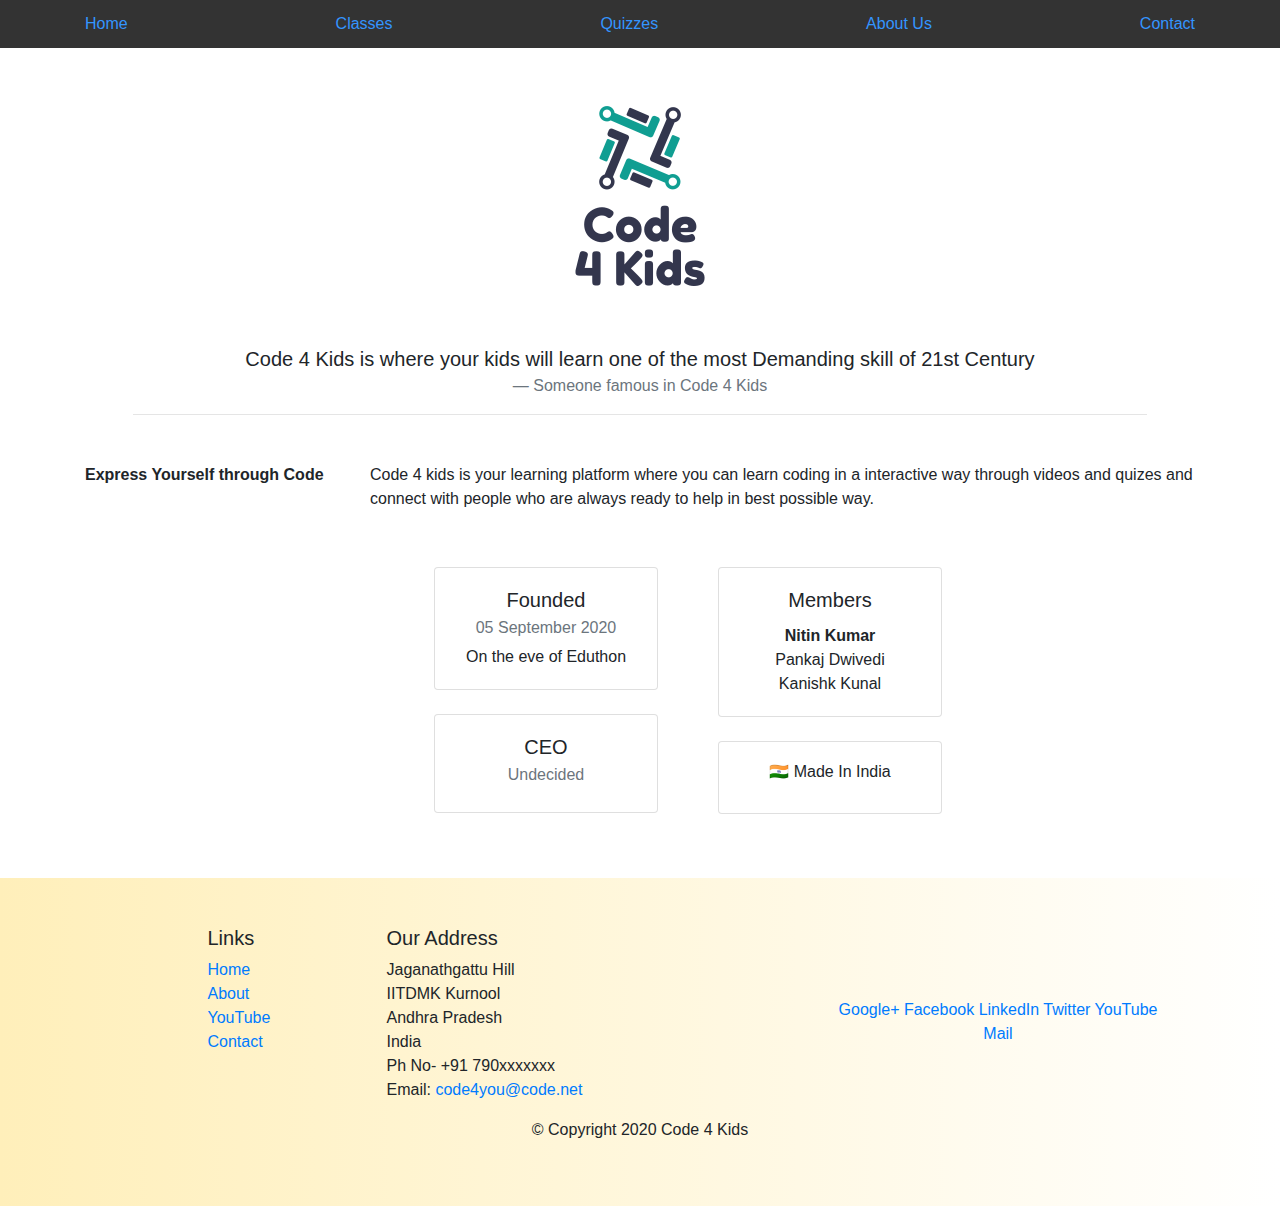
==== About_Us.html @ 358451b8 "Added links" ====
<!DOCTYPE html>
<html lang="en">
  <head>
    <meta charset="UTF-8" />
    <meta name="viewport" content="width=device-width, initial-scale=1.0" />
    <title>About Us</title>
    <!-- CSS only -->
    <link
      rel="stylesheet"
      href="https://stackpath.bootstrapcdn.com/bootstrap/4.5.2/css/bootstrap.min.css"
      integrity="sha384-JcKb8q3iqJ61gNV9KGb8thSsNjpSL0n8PARn9HuZOnIxN0hoP+VmmDGMN5t9UJ0Z"
      crossorigin="anonymous"
    />
        
    <link rel="stylesheet" href="./styles_about.css" />
  </head>

  <body>
    <nav class="navbar navbar-dark site-header sticky-top py-1" id="nav1">
  <div class="container d-flex flex-column flex-md-row justify-content-between">
    
    <a class="py-2 d-none d-md-inline-block" href="./index.html">Home</a>
    <a class="py-2 d-none d-md-inline-block" href="#">Classes</a>
    <a class="py-2 d-none d-md-inline-block" href="#">Quizzes</a>
    <a class="py-2 d-none d-md-inline-block" href="#">About Us</a>
    <a class="py-2 d-none d-md-inline-block" href="#">Contact</a>
  </div>
</nav>
    <div class="container">
      <div class="m-5">
      <img
        src="./images/e568f4d7-7fbb-427a-9de6-5531b4d5027e_200x200.png"
        class="rounded mx-auto d-block"
        alt="Code 4 Kids"
      />
      </div>

      <blockquote class="blockquote text-center m-5">
        <p class="mb-0">
          Code 4 Kids is where your kids will learn one of the most Demanding
          skill of 21st Century
        </p>
        <footer class="blockquote-footer">Someone famous in Code 4 Kids</footer>
        <hr>
      </blockquote>
      <dl class="row">
        <dt class="col-sm-3">Express Yourself through Code</dt>
        <dd class="col-sm-9">
          Code 4 kids is your learning platform where you can learn coding in a
          interactive way through videos and quizes and connect with people who
          are always ready to help in best possible way.
        </dd>
      </dl>
      <div class="d-flex col-md-12 justify-content-center m-5">
      <div class="row card-deck mb-3 text-center ">
        <div class="column col-md-6">
          <div class="card mb-4" style="width: 14rem">
            <div class="card-body">
              <h5 class="card-title">Founded</h5>
              <h6 class="card-subtitle mb-2 text-muted">05 September 2020</h6>
              <p class="card-text">On the eve of Eduthon</p>
            </div>
          </div>
          <div class="card" style="width: 14rem">
            <div class="card-body">
              <h5 class="card-title">CEO</h5>
              <h6 class="card-subtitle mb-2 text-muted">Undecided</h6>
            </div>
          </div>
        </div>
        <div class="column col-md-6">
           <div class="card mb-4" style="width: 14rem">
            <div class="card-body">
              <h5 class="card-title">Members</h5>
              <p class="card-text"><strong>Nitin Kumar</strong></br>
                Pankaj Dwivedi</br>
                Kanishk Kunal
              </p>
            </div>
        </div>
        <div class="card" style="width: 14rem">
            <div class="card-body">
              <h6 class="card-title">  &#127470;&#127475; Made In India</h5>
            </div>
        </div>
      </div>
      </div>
      </div>
    </div>
      <footer class="footer">
        <div class="grad">
      <div class="p-5 container">
        <div class="row">
          <div class="col-4 offset-1 col-sm-2">
            <h5>Links</h5>
            <ul class="list-unstyled">
              <li><a href="./index.html">Home</a></li>
              <li><a href="#">About</a></li>
              <li><a href="https://www.youtube.com/channel/UCbVvJueGHrTg1PT2TWb9-EQ/featured?view_as=subscriber">YouTube</a></li>
              <li><a href="#">Contact</a></li>
            </ul>
          </div>
          <div class="col-7 col-sm-5">
            <h5 id="contact">Our Address</h5>
            <address>
              Jaganathgattu Hill<br />
              IITDMK Kurnool<br />
              Andhra Pradesh<br />
              India<br />
              Ph No- +91 790xxxxxxx<br />
              Email: <a href="code4you@code.net">code4you@code.net</a>
            </address>
          </div>
          <div class="col-12 col-sm-4 align-self-center">
            <div class="text-center">
              <a href="http://google.com/+Pix">Google+</a>
              <a href="http://www.facebook.com/impracticalio">Facebook</a>
              <a href="http://www.linkedin.com/in/nitinkumar2023">LinkedIn</a>
              <a href="http://twitter.com/cod_pix">Twitter</a>
              <a href="https://www.youtube.com/channel/UCbVvJueGHrTg1PT2TWb9-EQ/featured?view_as=subscriber">YouTube</a>
              <a href="mailto:winterpulp@gmail.com">Mail</a>
            </div>
          </div>
        </div>
        <div class="row justify-content-center">
          <div class="col-auto">
            <p>© Copyright 2020 Code 4 Kids</p>
          </div>
        </div>
      </div>
      </div>
    </footer>
    

    <!-- JS, Popper.js, and jQuery -->
    <script
      src="https://code.jquery.com/jquery-3.5.1.slim.min.js"
      integrity="sha384-DfXdz2htPH0lsSSs5nCTpuj/zy4C+OGpamoFVy38MVBnE+IbbVYUew+OrCXaRkfj"
      crossorigin="anonymous"
    ></script>
    <script
      src="https://cdn.jsdelivr.net/npm/popper.js@1.16.1/dist/umd/popper.min.js"
      integrity="sha384-9/reFTGAW83EW2RDu2S0VKaIzap3H66lZH81PoYlFhbGU+6BZp6G7niu735Sk7lN"
      crossorigin="anonymous"
    ></script>
    <script
      src="https://stackpath.bootstrapcdn.com/bootstrap/4.5.2/js/bootstrap.min.js"
      integrity="sha384-B4gt1jrGC7Jh4AgTPSdUtOBvfO8shuf57BaghqFfPlYxofvL8/KUEfYiJOMMV+rV"
      crossorigin="anonymous"
    ></script>
  </body>
</html>
---- styles_about.css ----
.grad {
    background-image: linear-gradient(to right, #ffefba, #ffffff);
  }
#nav1 {
    background-color: black; 
    opacity: 0.8; 
    filter: (opacity=50);
  }
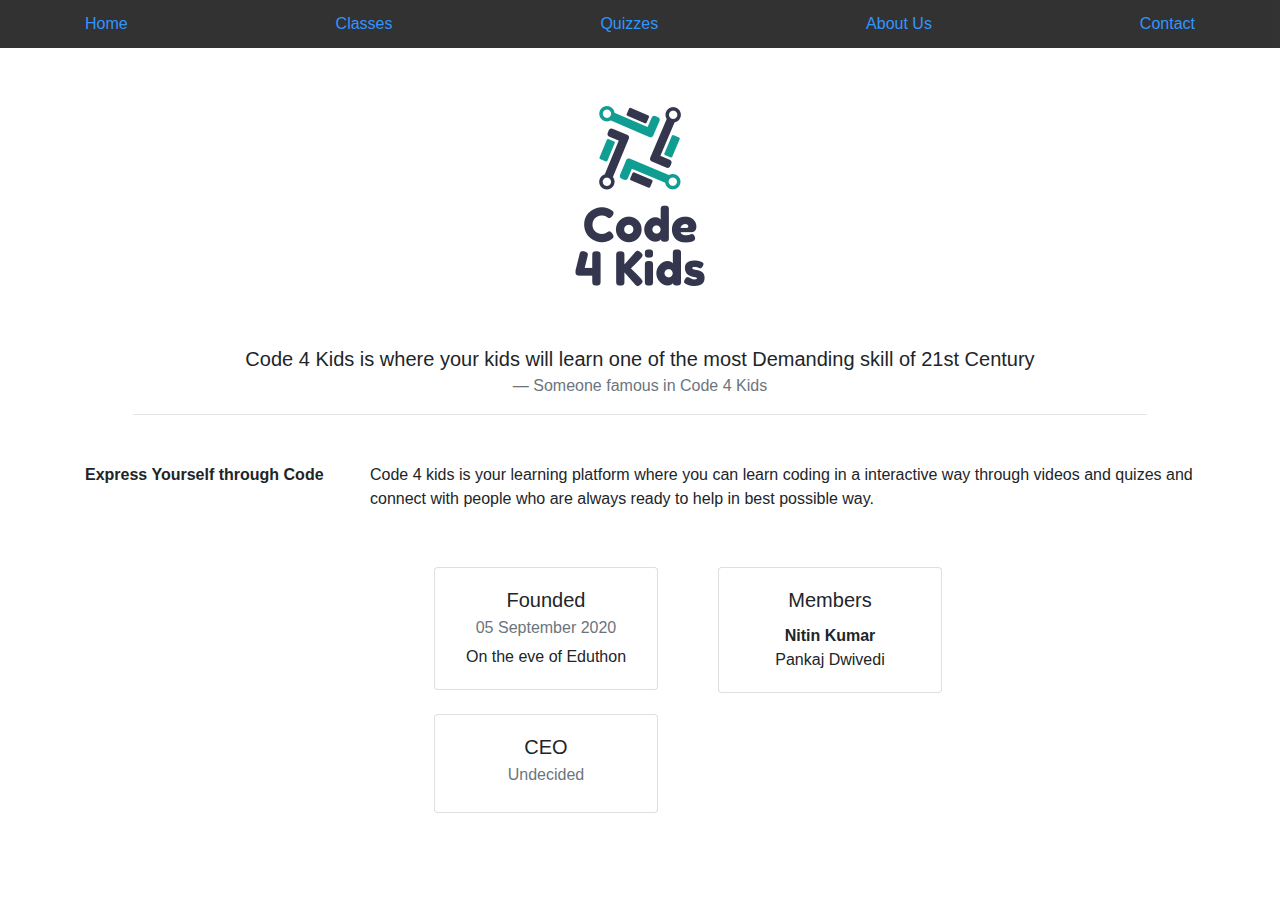
==== commit 12b02b0f: "Update About_Us.html" ====
--- a/About_Us.html
+++ b/About_Us.html
@@ -20,10 +20,10 @@
   <div class="container d-flex flex-column flex-md-row justify-content-between">
     
     <a class="py-2 d-none d-md-inline-block" href="./index.html">Home</a>
-    <a class="py-2 d-none d-md-inline-block" href="#">Classes</a>
-    <a class="py-2 d-none d-md-inline-block" href="#">Quizzes</a>
-    <a class="py-2 d-none d-md-inline-block" href="#">About Us</a>
-    <a class="py-2 d-none d-md-inline-block" href="#">Contact</a>
+    <a class="py-2 d-none d-md-inline-block" href="./main.html">Classes</a>
+    <a class="py-2 d-none d-md-inline-block" href="https://quizizz.com/admin/quiz/580fc6f37a3457c969c1edf1/coding-for-kids">Quizzes</a>
+    <a class="py-2 d-none d-md-inline-block" href="https://about.me/code4kids">About Us</a>
+    <a class="py-2 d-none d-md-inline-block" href="https://about.me/code4kids">Contact</a>
   </div>
 </nav>
     <div class="container">
@@ -74,65 +74,8 @@
               <h5 class="card-title">Members</h5>
               <p class="card-text"><strong>Nitin Kumar</strong></br>
                 Pankaj Dwivedi</br>
-                Kanishk Kunal
-              </p>
-            </div>
-        </div>
-        <div class="card" style="width: 14rem">
-            <div class="card-body">
-              <h6 class="card-title">  &#127470;&#127475; Made In India</h5>
-            </div>
-        </div>
-      </div>
-      </div>
-      </div>
-    </div>
-      <footer class="footer">
-        <div class="grad">
-      <div class="p-5 container">
-        <div class="row">
-          <div class="col-4 offset-1 col-sm-2">
-            <h5>Links</h5>
-            <ul class="list-unstyled">
-              <li><a href="./index.html">Home</a></li>
-              <li><a href="#">About</a></li>
-              <li><a href="https://www.youtube.com/channel/UCbVvJueGHrTg1PT2TWb9-EQ/featured?view_as=subscriber">YouTube</a></li>
-              <li><a href="#">Contact</a></li>
-            </ul>
-          </div>
-          <div class="col-7 col-sm-5">
-            <h5 id="contact">Our Address</h5>
-            <address>
-              Jaganathgattu Hill<br />
-              IITDMK Kurnool<br />
-              Andhra Pradesh<br />
-              India<br />
-              Ph No- +91 790xxxxxxx<br />
-              Email: <a href="code4you@code.net">code4you@code.net</a>
-            </address>
-          </div>
-          <div class="col-12 col-sm-4 align-self-center">
-            <div class="text-center">
-              <a href="http://google.com/+Pix">Google+</a>
-              <a href="http://www.facebook.com/impracticalio">Facebook</a>
-              <a href="http://www.linkedin.com/in/nitinkumar2023">LinkedIn</a>
-              <a href="http://twitter.com/cod_pix">Twitter</a>
-              <a href="https://www.youtube.com/channel/UCbVvJueGHrTg1PT2TWb9-EQ/featured?view_as=subscriber">YouTube</a>
-              <a href="mailto:winterpulp@gmail.com">Mail</a>
-            </div>
-          </div>
-        </div>
-        <div class="row justify-content-center">
-          <div class="col-auto">
-            <p>© Copyright 2020 Code 4 Kids</p>
-          </div>
-        </div>
-      </div>
-      </div>
-    </footer>
-    
-
-    <!-- JS, Popper.js, and jQuery -->
+                
+            
     <script
       src="https://code.jquery.com/jquery-3.5.1.slim.min.js"
       integrity="sha384-DfXdz2htPH0lsSSs5nCTpuj/zy4C+OGpamoFVy38MVBnE+IbbVYUew+OrCXaRkfj"
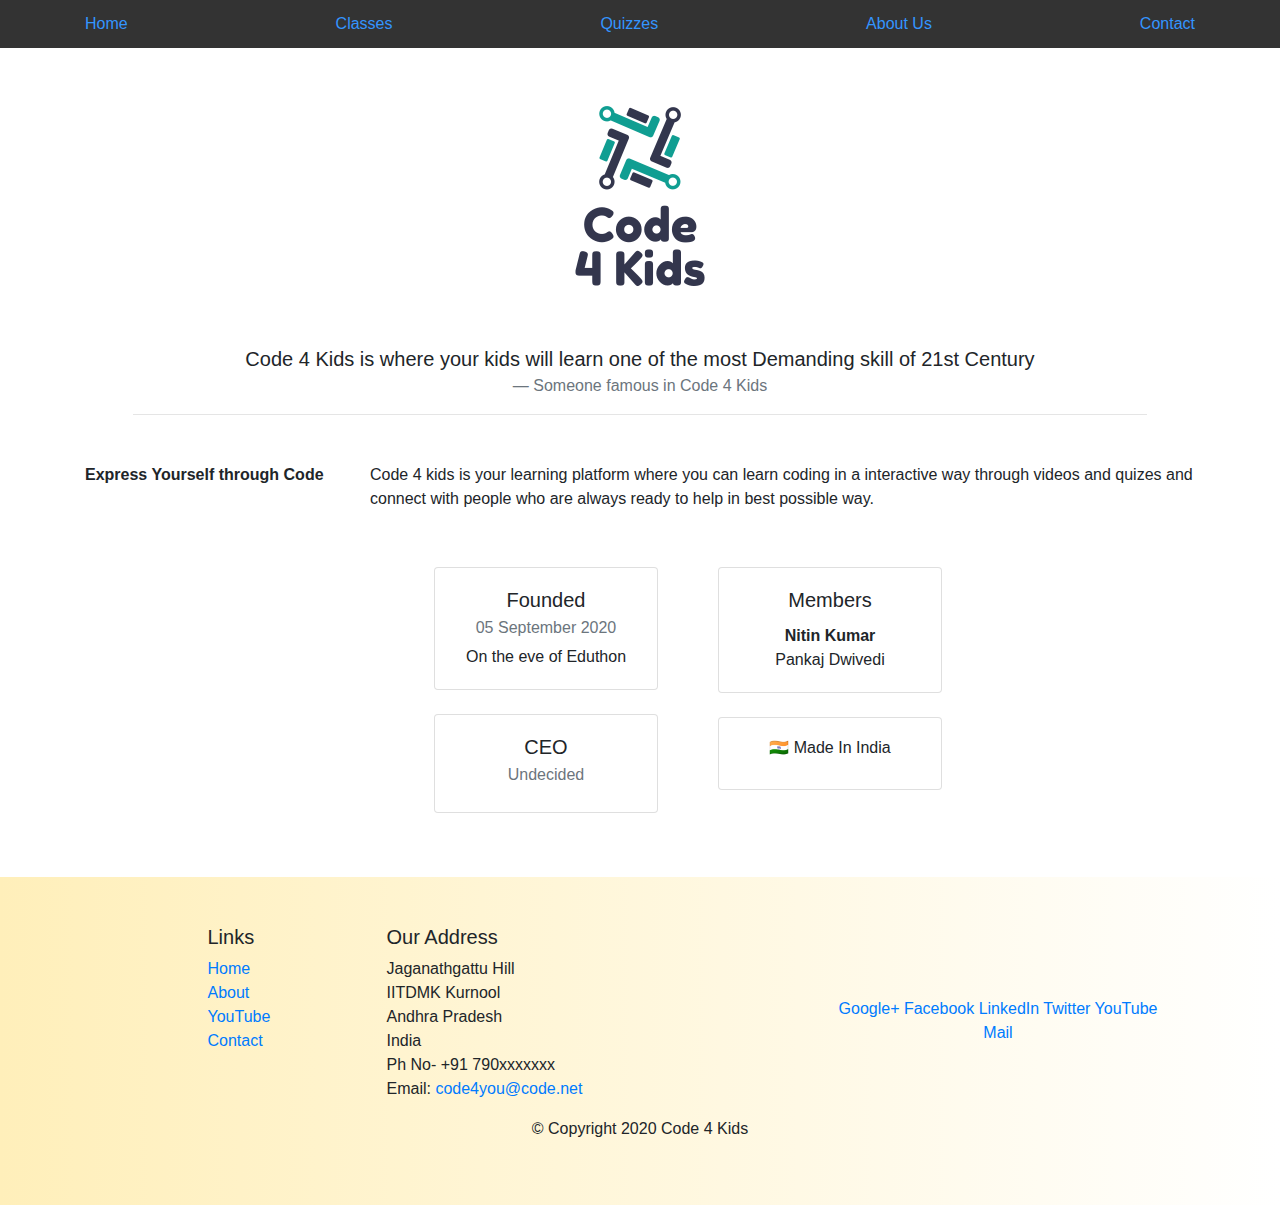
==== commit b6239b8d: "Update About_Us.html" ====
--- a/About_Us.html
+++ b/About_Us.html
@@ -74,7 +74,63 @@
               <h5 class="card-title">Members</h5>
               <p class="card-text"><strong>Nitin Kumar</strong></br>
                 Pankaj Dwivedi</br>
-                
+                </p>
+            </div>
+        </div>
+        <div class="card" style="width: 14rem">
+            <div class="card-body">
+              <h6 class="card-title">  &#127470;&#127475; Made In India</h5>
+            </div>
+        </div>
+      </div>
+      </div>
+      </div>
+    </div>
+      <footer class="footer">
+        <div class="grad">
+      <div class="p-5 container">
+        <div class="row">
+          <div class="col-4 offset-1 col-sm-2">
+            <h5>Links</h5>
+            <ul class="list-unstyled">
+              <li><a href="./index.html">Home</a></li>
+              <li><a href="https://www.about.me/code4kids">About</a></li>
+              <li><a href="https://www.youtube.com/channel/UCbVvJueGHrTg1PT2TWb9-EQ/featured?view_as=subscriber">YouTube</a></li>
+              <li><a href="https://www.about.me/code4kids">Contact</a></li>
+            </ul>
+          </div>
+          <div class="col-7 col-sm-5">
+            <h5 id="contact">Our Address</h5>
+            <address>
+              Jaganathgattu Hill<br />
+              IITDMK Kurnool<br />
+              Andhra Pradesh<br />
+              India<br />
+              Ph No- +91 790xxxxxxx<br />
+              Email: <a href="code4you@code.net">code4you@code.net</a>
+            </address>
+          </div>
+          <div class="col-12 col-sm-4 align-self-center">
+            <div class="text-center">
+              <a href="http://google.com/+Pix">Google+</a>
+              <a href="http://www.facebook.com/impracticalio">Facebook</a>
+              <a href="http://www.linkedin.com/in/nitinkumar2023">LinkedIn</a>
+              <a href="http://twitter.com/cod_pix">Twitter</a>
+              <a href="https://www.youtube.com/channel/UCbVvJueGHrTg1PT2TWb9-EQ/featured?view_as=subscriber">YouTube</a>
+              <a href="mailto:winterpulp@gmail.com">Mail</a>
+            </div>
+          </div>
+        </div>
+        <div class="row justify-content-center">
+          <div class="col-auto">
+            <p>© Copyright 2020 Code 4 Kids</p>
+          </div>
+        </div>
+      </div>
+      </div>
+    </footer>
+    
+  
             
     <script
       src="https://code.jquery.com/jquery-3.5.1.slim.min.js"
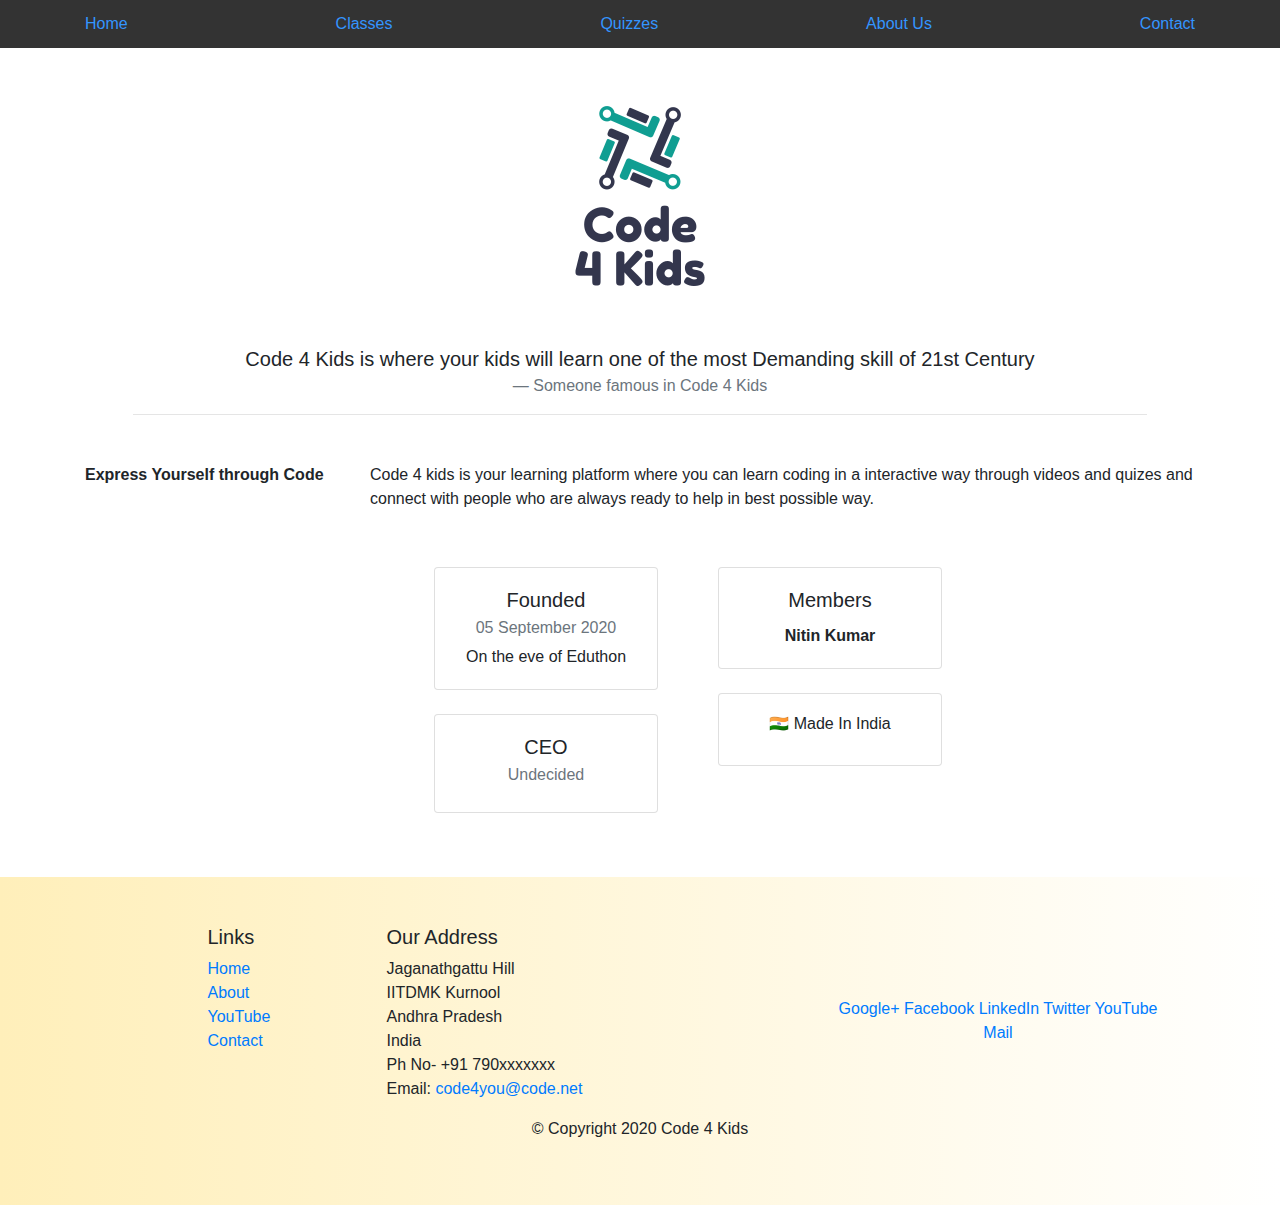
==== commit 3937e08a: "updating about.us" ====
--- a/About_Us.html
+++ b/About_Us.html
@@ -1,3 +1,5 @@
+
+
 <!DOCTYPE html>
 <html lang="en">
   <head>
@@ -73,7 +75,7 @@
             <div class="card-body">
               <h5 class="card-title">Members</h5>
               <p class="card-text"><strong>Nitin Kumar</strong></br>
-                Pankaj Dwivedi</br>
+               
                 </p>
             </div>
         </div>
@@ -129,9 +131,6 @@
       </div>
       </div>
     </footer>
-    
-  
-            
     <script
       src="https://code.jquery.com/jquery-3.5.1.slim.min.js"
       integrity="sha384-DfXdz2htPH0lsSSs5nCTpuj/zy4C+OGpamoFVy38MVBnE+IbbVYUew+OrCXaRkfj"
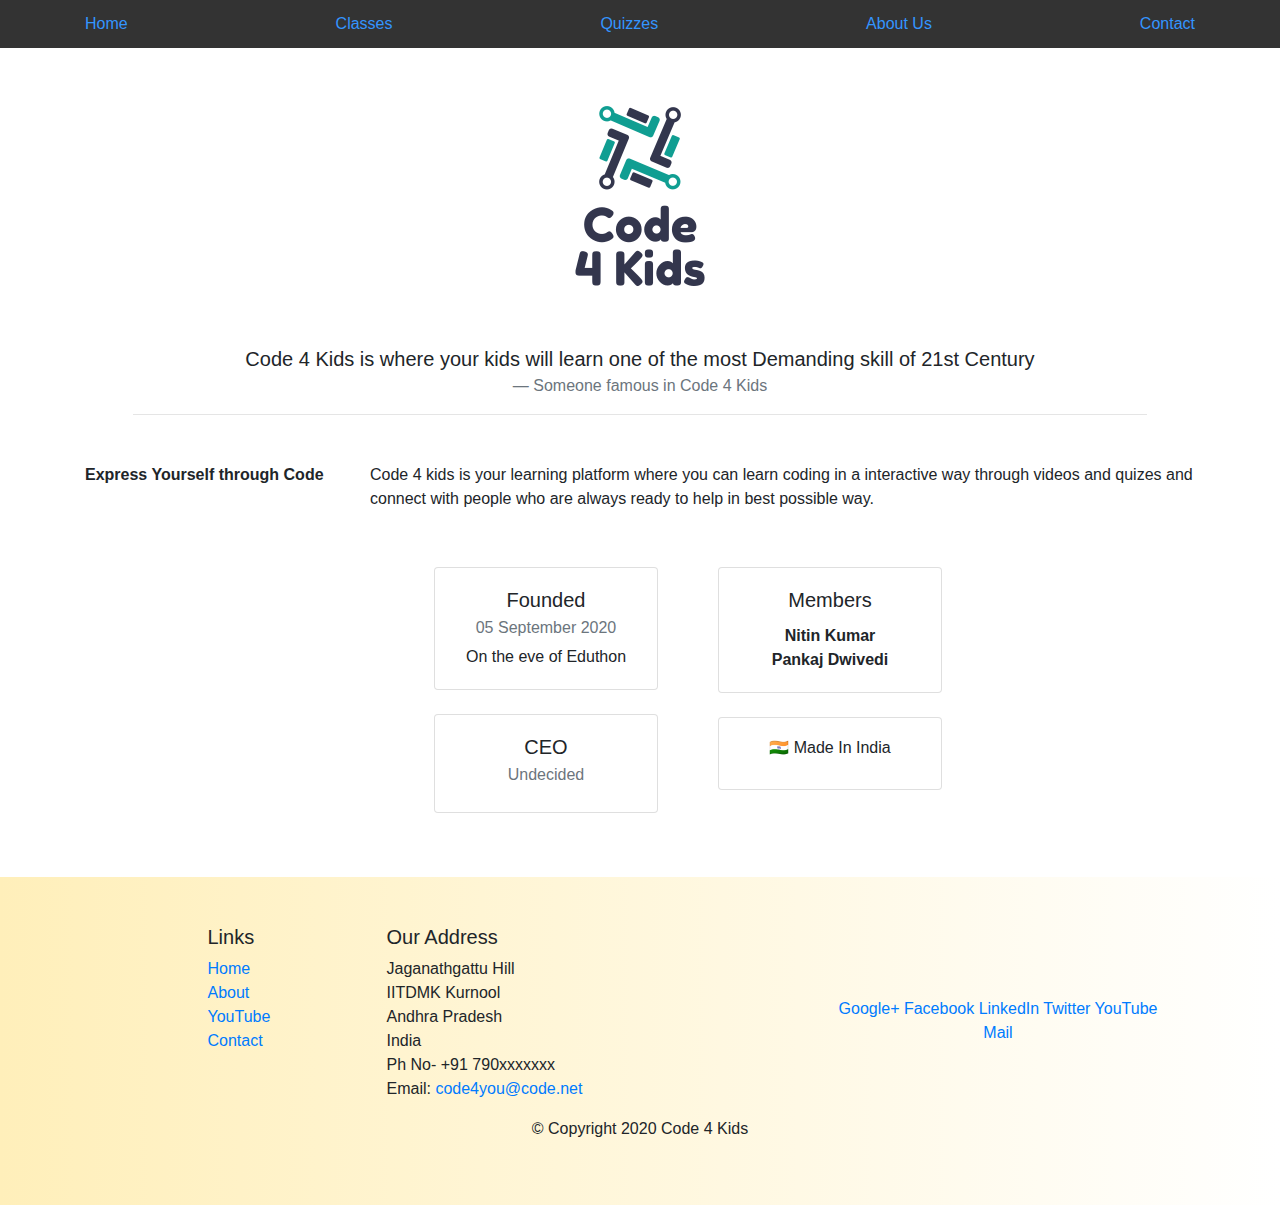
==== commit 86bb7476: "Update About_Us.html" ====
--- a/About_Us.html
+++ b/About_Us.html
@@ -1,5 +1,3 @@
-
-
 <!DOCTYPE html>
 <html lang="en">
   <head>
@@ -75,7 +73,7 @@
             <div class="card-body">
               <h5 class="card-title">Members</h5>
               <p class="card-text"><strong>Nitin Kumar</strong></br>
-               
+             <strong>Pankaj Dwivedi</strong></br>
                 </p>
             </div>
         </div>
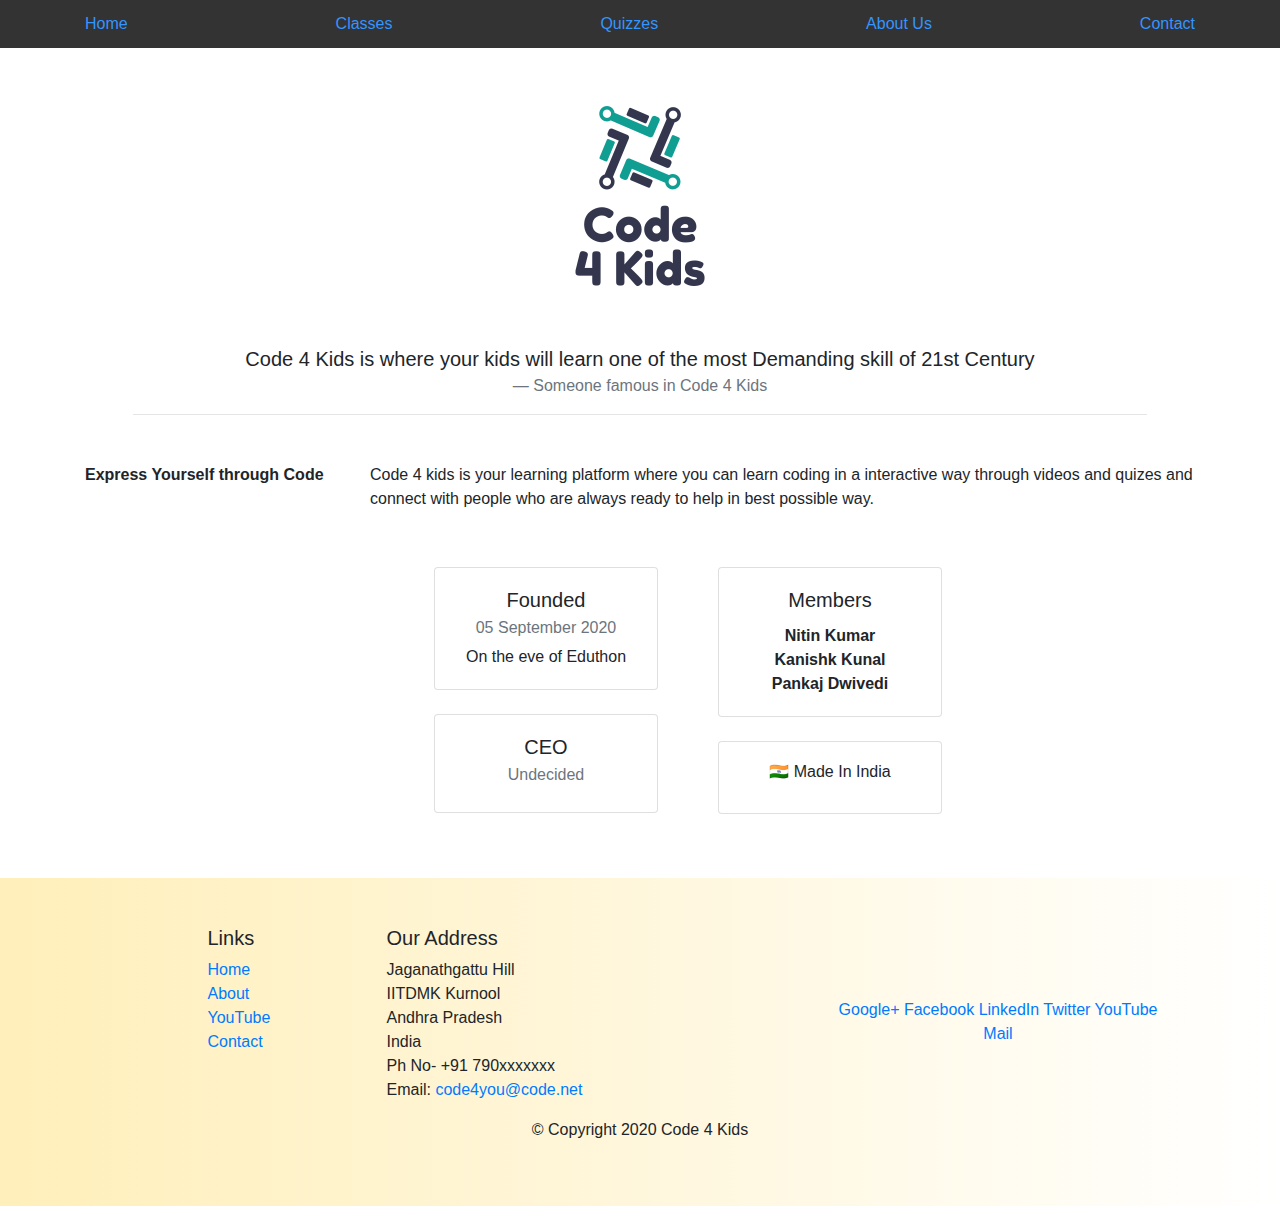
==== commit 87ddbba5: "Update About_Us.html" ====
--- a/About_Us.html
+++ b/About_Us.html
@@ -73,6 +73,7 @@
             <div class="card-body">
               <h5 class="card-title">Members</h5>
               <p class="card-text"><strong>Nitin Kumar</strong></br>
+   <strong>Kanishk Kunal</strong></br>
              <strong>Pankaj Dwivedi</strong></br>
                 </p>
             </div>
